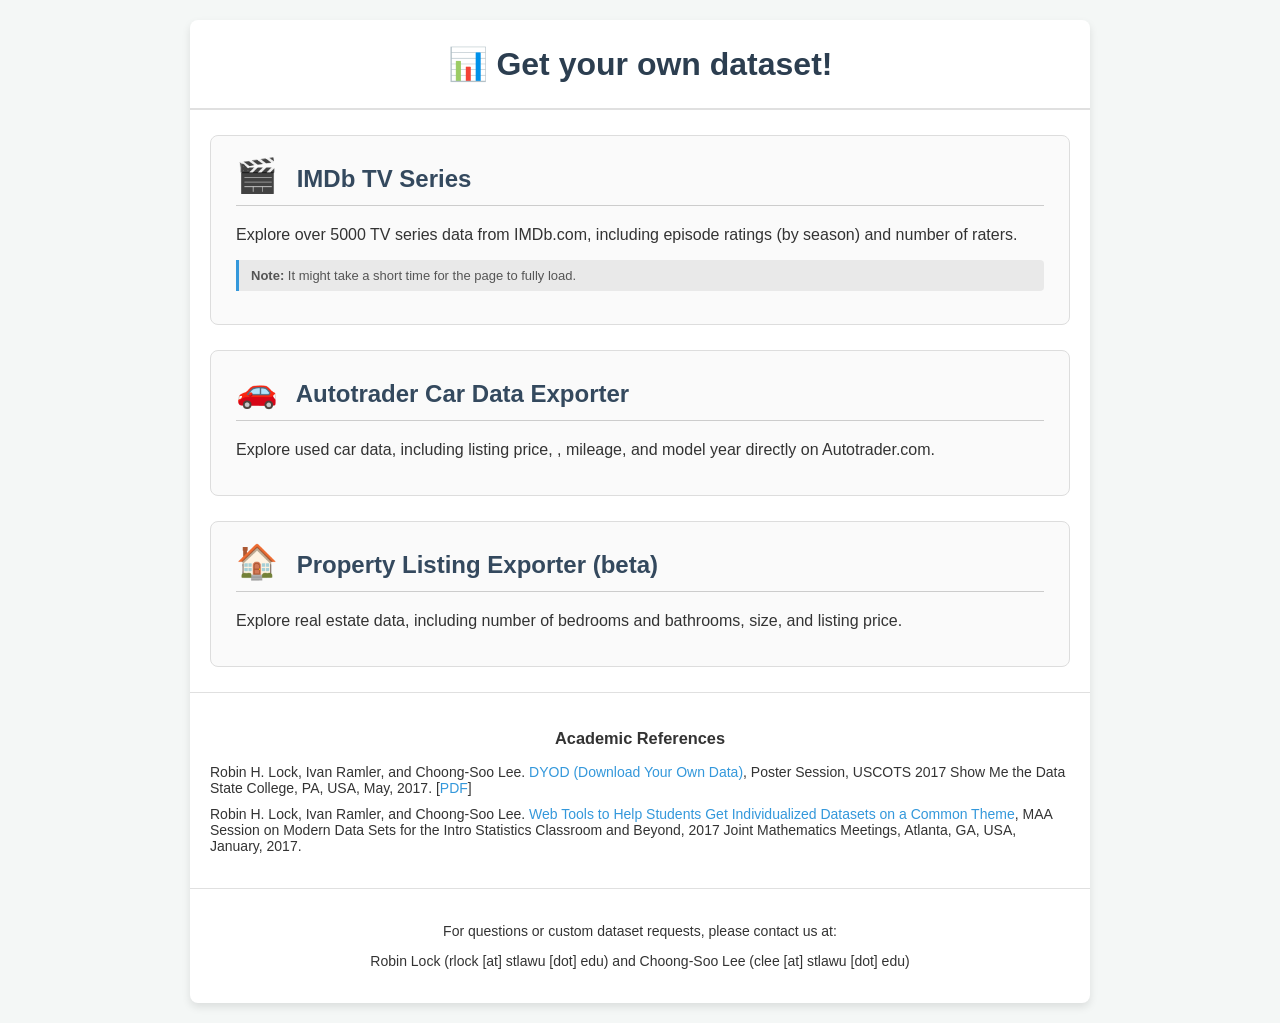
==== dataset/index.html @ 2352c355 "Initial migration of Dataset tools from mySLU to GitHub" ====
<!DOCTYPE html>
<html lang="en">
<head>
    <meta charset="UTF-8">
    <meta name="viewport" content="width=device-width, initial-scale=1.0">
    <title>Get your own dataset!</title>
    <style>
        body {
            font-family: -apple-system, BlinkMacSystemFont, "Segoe UI", Roboto, Helvetica, Arial, sans-serif;
            background-color: #f4f7f6;
            color: #333;
            margin: 0;
            padding: 20px 0;
            display: flex;
            flex-direction: column;
            align-items: center;
        }
        .container {
            width: 90%;
            max-width: 900px;
            margin: 0 auto;
            background-color: #ffffff;
            border-radius: 8px;
            box-shadow: 0 4px 8px rgba(0,0,0,0.1);
            overflow: hidden;
        }
        header {
            text-align: center;
            padding: 25px 20px;
            border-bottom: 2px solid #e0e0e0;
        }
        header h1 {
            color: #2c3e50;
            margin: 0;
        }
        main {
            padding: 25px 20px;
        }
        .tools-container {
            display: flex;
            flex-direction: column;
            gap: 25px;
        }
        
        .tool-link {
            text-decoration: none;
            color: inherit;
            display: flex;
            flex: 1;
        }

        .tool-section {
            flex: 1; 
            padding: 20px 25px;
            border: 1px solid #ddd;
            border-radius: 8px;
            background-color: #fafafa;
            cursor: pointer;
            transition: transform 0.2s ease-in-out, box-shadow 0.2s ease-in-out;
        }

        .tool-icon {
            margin-right: 12px;
            font-size: 1.4em;
        }

        .tool-note {
            font-size: 13px;
            color: #555;
            background-color: #e9e9e9;
            border-left: 3px solid #3498db;
            padding: 8px 12px;
            margin-top: 15px;
            border-radius: 0 4px 4px 0;
        }

        .tool-link:hover .tool-section {
            transform: translateY(-5px);
            box-shadow: 0 8px 16px rgba(0,0,0,0.12);
        }

        @media (max-width: 768px) {
            .tools-container {
                flex-direction: column;
            }
        }
        
        .tool-section h2 {
            color: #34495e;
            border-bottom: 1px solid #ccc;
            padding-bottom: 10px;
            margin-top: 0;
        }
        .references, .contact {
            padding: 20px;
            font-size: 14px;
        }
        .references {
            text-align: left;
        }
        .contact, h3 {
            text-align: center;
        }
        hr {
            border: none;
            border-top: 1px solid #e0e0e0;
            margin: 0;
        }
        .references ul {
            list-style-type: none;
            padding: 0;
        }
        .references li {
            margin-bottom: 10px;
        }
        .references li a {
            color: #3498db;
            text-decoration: none;
        }
        .references li a:hover {
            text-decoration: underline;
        }
        .contact a {
            color: #3498db;
            font-weight: bold;
            text-decoration: none;
        }
    </style>
</head>

<!-- Google tag (gtag.js) -->
<script async src="https://www.googletagmanager.com/gtag/js?id=G-HG7TY74ZK9"></script>
<script>
  window.dataLayer = window.dataLayer || [];
  function gtag(){dataLayer.push(arguments);}
  gtag('js', new Date());

  gtag('config', 'G-HG7TY74ZK9');
</script>

<body>

    <div class="container">
        <header>
            <h1>📊 Get your own dataset!</h1>
        </header>

        <main>
            <div class="tools-container">
                <a href="http://shiny.stlawu.edu:3838/TVSeries/" class="tool-link">
                    <div class="tool-section">
                        <h2><span class="tool-icon">🎬</span> IMDb TV Series</h2>
                        <p>Explore over 5000 TV series data from IMDb.com, including episode ratings (by season) and number of raters.</p>
                        <p class="tool-note"><strong>Note:</strong> It might take a short time for the page to fully load.</p>
                    </div>
                </a>

                <a href="autotrade.html" class="tool-link">
                    <div class="tool-section">
                        <h2><span class="tool-icon">🚗</span> Autotrader Car Data Exporter</h2>
                        <p>Explore used car data, including listing price, , mileage, and model year directly on Autotrader.com.</p>
                    </div>
                </a>

                <a href="realtor.html" class="tool-link">
                    <div class="tool-section">
                        <h2><span class="tool-icon">🏠</span> Property Listing Exporter (beta)</h2>
                        <p>Explore real estate data, including number of bedrooms and bathrooms, size, and listing price.</p>
                    </div>
                </a>
            </div>
        </main>
        <hr>
        <div class="references">
            <h3>Academic References</h3>
            <ul>
                <li>Robin H. Lock, Ivan Ramler, and Choong-Soo Lee. <a href="https://www.causeweb.org/cause/uscots/uscots17/posters/2-10">DYOD (Download Your Own Data)</a>, Poster Session, USCOTS 2017 Show Me the Data State College, PA, USA, May, 2017. [<a href="/assets/publications/DYODPosterUSCOTS2017.pdf">PDF</a>]</li>
                <li>Robin H. Lock, Ivan Ramler, and Choong-Soo Lee. <a href="http://jointmathematicsmeetings.org/amsmtgs/2180_abstracts/1125-k5-2524.pdf">Web Tools to Help Students Get Individualized Datasets on a Common Theme</a>, MAA Session on Modern Data Sets for the Intro Statistics Classroom and Beyond, 2017 Joint Mathematics Meetings, Atlanta, GA, USA, January, 2017.</li>
            </ul>
        </div>
        <hr>
        <footer class="contact">
            <p>For questions or custom dataset requests, please contact us at:</p>
            <p>Robin Lock (rlock [at] stlawu [dot] edu) and Choong-Soo Lee (clee [at] stlawu [dot] edu)</p>
        </footer>
    </div>

</body>
</html>
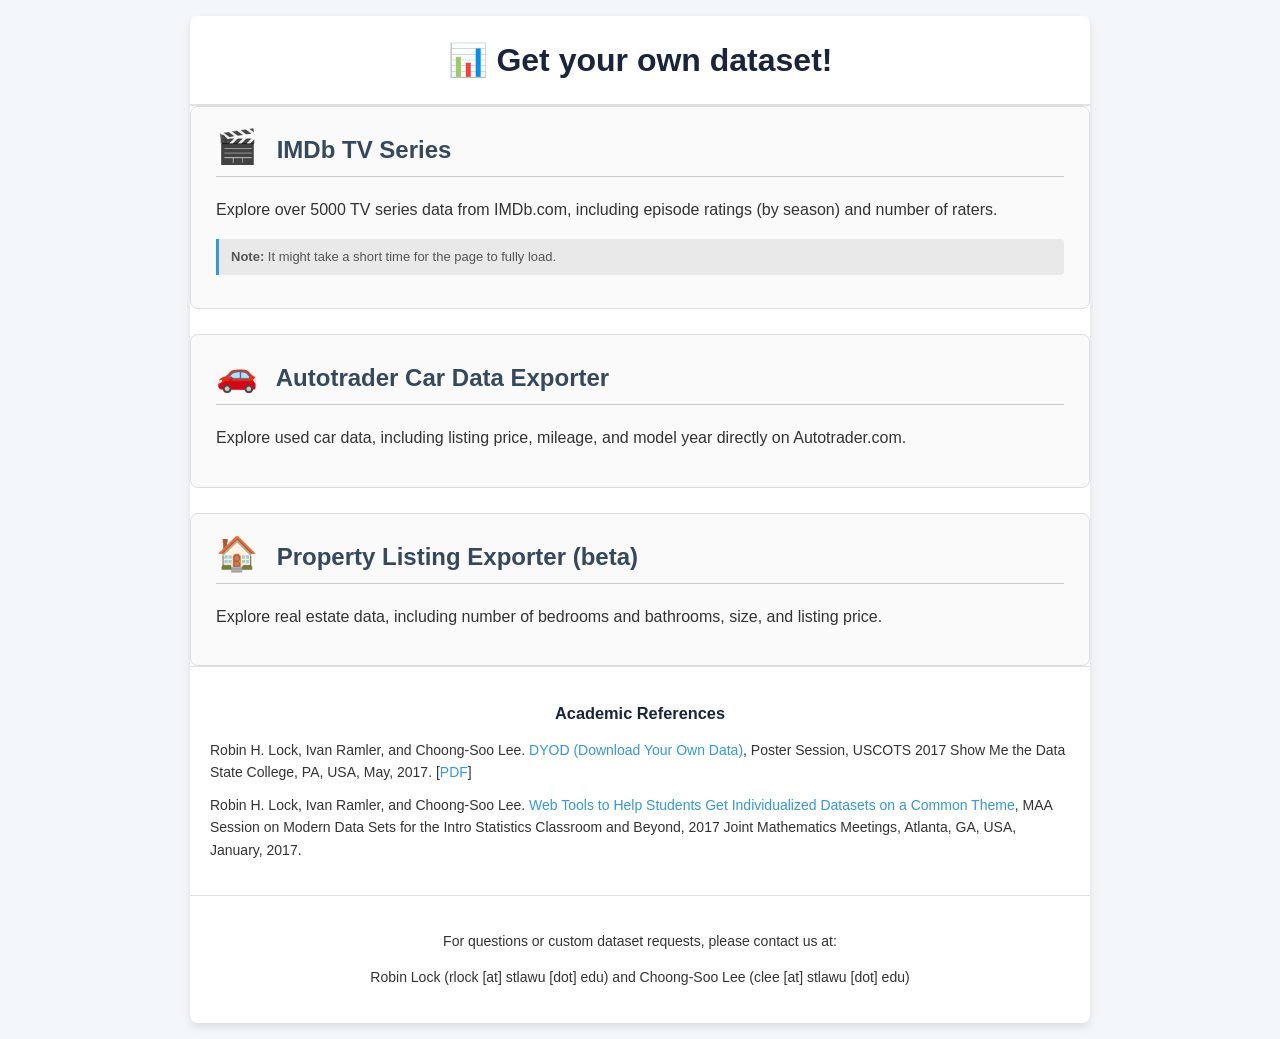
==== commit 854f06e5: "Refactor HTML, CSS, and JS to eliminate redundancies and promote reuse" ====
--- a/dataset/index.html
+++ b/dataset/index.html
@@ -4,143 +4,10 @@
     <meta charset="UTF-8">
     <meta name="viewport" content="width=device-width, initial-scale=1.0">
     <title>Get your own dataset!</title>
-    <style>
-        body {
-            font-family: -apple-system, BlinkMacSystemFont, "Segoe UI", Roboto, Helvetica, Arial, sans-serif;
-            background-color: #f4f7f6;
-            color: #333;
-            margin: 0;
-            padding: 20px 0;
-            display: flex;
-            flex-direction: column;
-            align-items: center;
-        }
-        .container {
-            width: 90%;
-            max-width: 900px;
-            margin: 0 auto;
-            background-color: #ffffff;
-            border-radius: 8px;
-            box-shadow: 0 4px 8px rgba(0,0,0,0.1);
-            overflow: hidden;
-        }
-        header {
-            text-align: center;
-            padding: 25px 20px;
-            border-bottom: 2px solid #e0e0e0;
-        }
-        header h1 {
-            color: #2c3e50;
-            margin: 0;
-        }
-        main {
-            padding: 25px 20px;
-        }
-        .tools-container {
-            display: flex;
-            flex-direction: column;
-            gap: 25px;
-        }
-        
-        .tool-link {
-            text-decoration: none;
-            color: inherit;
-            display: flex;
-            flex: 1;
-        }
-
-        .tool-section {
-            flex: 1; 
-            padding: 20px 25px;
-            border: 1px solid #ddd;
-            border-radius: 8px;
-            background-color: #fafafa;
-            cursor: pointer;
-            transition: transform 0.2s ease-in-out, box-shadow 0.2s ease-in-out;
-        }
-
-        .tool-icon {
-            margin-right: 12px;
-            font-size: 1.4em;
-        }
-
-        .tool-note {
-            font-size: 13px;
-            color: #555;
-            background-color: #e9e9e9;
-            border-left: 3px solid #3498db;
-            padding: 8px 12px;
-            margin-top: 15px;
-            border-radius: 0 4px 4px 0;
-        }
-
-        .tool-link:hover .tool-section {
-            transform: translateY(-5px);
-            box-shadow: 0 8px 16px rgba(0,0,0,0.12);
-        }
-
-        @media (max-width: 768px) {
-            .tools-container {
-                flex-direction: column;
-            }
-        }
-        
-        .tool-section h2 {
-            color: #34495e;
-            border-bottom: 1px solid #ccc;
-            padding-bottom: 10px;
-            margin-top: 0;
-        }
-        .references, .contact {
-            padding: 20px;
-            font-size: 14px;
-        }
-        .references {
-            text-align: left;
-        }
-        .contact, h3 {
-            text-align: center;
-        }
-        hr {
-            border: none;
-            border-top: 1px solid #e0e0e0;
-            margin: 0;
-        }
-        .references ul {
-            list-style-type: none;
-            padding: 0;
-        }
-        .references li {
-            margin-bottom: 10px;
-        }
-        .references li a {
-            color: #3498db;
-            text-decoration: none;
-        }
-        .references li a:hover {
-            text-decoration: underline;
-        }
-        .contact a {
-            color: #3498db;
-            font-weight: bold;
-            text-decoration: none;
-        }
-    </style>
+    <link rel="stylesheet" href="dataset.css">
 </head>
-
-<!-- Google tag (gtag.js) -->
-<script async src="https://www.googletagmanager.com/gtag/js?id=G-HG7TY74ZK9"></script>
-<script>
-  window.dataLayer = window.dataLayer || [];
-  function gtag(){dataLayer.push(arguments);}
-  gtag('js', new Date());
-
-  gtag('config', 'G-HG7TY74ZK9');
-</script>
-
 <body>
-
-    <div class="container">
+    <div class="container portal">
         <header>
             <h1>📊 Get your own dataset!</h1>
         </header>
@@ -155,10 +22,10 @@
                     </div>
                 </a>
 
-                <a href="autotrade.html" class="tool-link">
+                <a href="autotrader.html" class="tool-link">
                     <div class="tool-section">
                         <h2><span class="tool-icon">🚗</span> Autotrader Car Data Exporter</h2>
-                        <p>Explore used car data, including listing price, , mileage, and model year directly on Autotrader.com.</p>
+                        <p>Explore used car data, including listing price, mileage, and model year directly on Autotrader.com.</p>
                     </div>
                 </a>
 
@@ -174,8 +41,8 @@
         <div class="references">
             <h3>Academic References</h3>
             <ul>
-                <li>Robin H. Lock, Ivan Ramler, and Choong-Soo Lee. <a href="https://www.causeweb.org/cause/uscots/uscots17/posters/2-10">DYOD (Download Your Own Data)</a>, Poster Session, USCOTS 2017 Show Me the Data State College, PA, USA, May, 2017. [<a href="/assets/publications/DYODPosterUSCOTS2017.pdf">PDF</a>]</li>
-                <li>Robin H. Lock, Ivan Ramler, and Choong-Soo Lee. <a href="http://jointmathematicsmeetings.org/amsmtgs/2180_abstracts/1125-k5-2524.pdf">Web Tools to Help Students Get Individualized Datasets on a Common Theme</a>, MAA Session on Modern Data Sets for the Intro Statistics Classroom and Beyond, 2017 Joint Mathematics Meetings, Atlanta, GA, USA, January, 2017.</li>
+                <li>Robin H. Lock, Ivan Ramler, and Choong-Soo Lee. <a href="https://www.causeweb.org/cause/uscots/uscots17/posters/2-10" target="_blank" rel="noopener">DYOD (Download Your Own Data)</a>, Poster Session, USCOTS 2017 Show Me the Data State College, PA, USA, May, 2017. [<a href="/assets/publications/DYODPosterUSCOTS2017.pdf">PDF</a>]</li>
+                <li>Robin H. Lock, Ivan Ramler, and Choong-Soo Lee. <a href="http://jointmathematicsmeetings.org/amsmtgs/2180_abstracts/1125-k5-2524.pdf" target="_blank" rel="noopener">Web Tools to Help Students Get Individualized Datasets on a Common Theme</a>, MAA Session on Modern Data Sets for the Intro Statistics Classroom and Beyond, 2017 Joint Mathematics Meetings, Atlanta, GA, USA, January, 2017.</li>
             </ul>
         </div>
         <hr>
@@ -184,6 +51,6 @@
             <p>Robin Lock (rlock [at] stlawu [dot] edu) and Choong-Soo Lee (clee [at] stlawu [dot] edu)</p>
         </footer>
     </div>
-
+    <script src="dataset.js"></script>
 </body>
-</html>+</html>
--- a/dataset/dataset.css
+++ b/dataset/dataset.css
@@ -0,0 +1,285 @@
+/* ==========================================================================
+   Dataset Tools Common Styles
+   ========================================================================== */
+:root {
+  --bg-color: #f4f7f9;
+  --text-color: #333333;
+  --card-bg: #ffffff;
+  --heading-color: #1a253c;
+  --primary-blue: #007bff;
+  --primary-blue-hover: #0056b3;
+  --border-color: #cccccc;
+  --border-subtle: #eef2f7;
+  --note-bg: #fffbe6;
+  --note-border: #ffe58f;
+  --note-text: #8a6d3b;
+  --shadow-card: 0 8px 25px rgba(0, 0, 0, 0.1);
+  --radius-card: 12px;
+  --radius-input: 6px;
+}
+
+body {
+  font-family: -apple-system, BlinkMacSystemFont, "Segoe UI", Roboto, Helvetica, Arial, sans-serif;
+  background-color: var(--bg-color);
+  color: var(--text-color);
+  display: flex;
+  justify-content: center;
+  align-items: center;
+  min-height: 100vh;
+  margin: 0;
+  padding: 1rem;
+  box-sizing: border-box;
+}
+
+.container {
+  background-color: var(--card-bg);
+  padding: 2rem 3rem;
+  border-radius: var(--radius-card);
+  box-shadow: var(--shadow-card);
+  width: 100%;
+  max-width: 500px;
+  box-sizing: border-box;
+}
+
+.container.wide {
+  max-width: 800px;
+}
+
+.container.portal {
+  width: 90%;
+  max-width: 900px;
+  margin: 0 auto;
+  padding: 0;
+  border-radius: 8px;
+  box-shadow: 0 4px 8px rgba(0,0,0,0.1);
+  overflow: hidden;
+}
+
+header {
+  text-align: center;
+}
+
+.container.portal header {
+  padding: 25px 20px;
+  border-bottom: 2px solid #e0e0e0;
+}
+
+h1 {
+  color: var(--heading-color);
+  text-align: center;
+  margin-bottom: 1.5rem;
+}
+
+.container.portal h1 {
+  margin: 0;
+}
+
+h2, h3 {
+  color: var(--heading-color);
+}
+
+.note {
+  background-color: var(--note-bg);
+  border: 1px solid var(--note-border);
+  border-radius: var(--radius-input);
+  padding: 0.75rem 1rem;
+  font-size: 0.9rem;
+  color: var(--note-text);
+  text-align: left;
+  margin-bottom: 1.5rem;
+}
+
+.form-group {
+  margin-bottom: 1rem;
+}
+
+label {
+  display: block;
+  margin-bottom: 0.5rem;
+  font-weight: 600;
+}
+
+a {
+  color: var(--primary-blue);
+  text-decoration: none;
+}
+
+a:hover {
+  text-decoration: underline;
+}
+
+input, select {
+  width: 100%;
+  padding: 0.75rem;
+  border: 1px solid var(--border-color);
+  border-radius: var(--radius-input);
+  box-sizing: border-box;
+  font-size: 1rem;
+  background-color: var(--card-bg);
+}
+
+select:disabled {
+  background-color: #e9ecef;
+  cursor: not-allowed;
+}
+
+input:focus, select:focus {
+  outline: none;
+  border-color: var(--primary-blue);
+  box-shadow: 0 0 5px rgba(0, 123, 255, 0.25);
+}
+
+button {
+  width: 100%;
+  padding: 0.8rem;
+  border: none;
+  border-radius: var(--radius-input);
+  background-color: var(--primary-blue);
+  color: white;
+  font-size: 1.1rem;
+  font-weight: bold;
+  cursor: pointer;
+  transition: background-color 0.2s;
+}
+
+button:hover {
+  background-color: var(--primary-blue-hover);
+}
+
+#status {
+  text-align: center;
+  margin-top: 1.5rem;
+  font-weight: 500;
+  min-height: 20px;
+}
+
+/* Guide and informational page elements */
+.intro {
+  background-color: #e6f7ff;
+  border: 1px solid #91d5ff;
+  border-radius: var(--radius-input);
+  padding: 1rem 1.5rem;
+  margin-bottom: 2rem;
+}
+
+.warning {
+  background-color: var(--note-bg);
+  border: 1px solid var(--note-border);
+  color: var(--note-text);
+  padding: 1rem 1.5rem;
+  border-radius: var(--radius-input);
+  margin-top: 2rem;
+}
+
+code {
+  background-color: var(--border-subtle);
+  padding: 0.2rem 0.5rem;
+  border-radius: 4px;
+  font-family: "Courier New", Courier, monospace;
+}
+
+ol {
+  padding-left: 20px;
+}
+
+li {
+  margin-bottom: 0.75rem;
+  line-height: 1.6;
+}
+
+p {
+  line-height: 1.6;
+}
+
+/* Portal index layout */
+.tools-container {
+  display: flex;
+  flex-direction: column;
+  gap: 25px;
+}
+
+.tool-link {
+  text-decoration: none;
+  color: inherit;
+  display: flex;
+  flex: 1;
+}
+
+.tool-section {
+  flex: 1; 
+  padding: 20px 25px;
+  border: 1px solid #ddd;
+  border-radius: 8px;
+  background-color: #fafafa;
+  cursor: pointer;
+  transition: transform 0.2s ease-in-out, box-shadow 0.2s ease-in-out;
+}
+
+.tool-icon {
+  margin-right: 12px;
+  font-size: 1.4em;
+}
+
+.tool-note {
+  font-size: 13px;
+  color: #555;
+  background-color: #e9e9e9;
+  border-left: 3px solid #3498db;
+  padding: 8px 12px;
+  margin-top: 15px;
+  border-radius: 0 4px 4px 0;
+}
+
+.tool-link:hover .tool-section {
+  transform: translateY(-5px);
+  box-shadow: 0 8px 16px rgba(0,0,0,0.12);
+}
+
+.tool-section h2 {
+  color: #34495e;
+  border-bottom: 1px solid #ccc;
+  padding-bottom: 10px;
+  margin-top: 0;
+}
+
+.references, .contact {
+  padding: 20px;
+  font-size: 14px;
+}
+
+.references {
+  text-align: left;
+}
+
+.contact, .references h3 {
+  text-align: center;
+}
+
+hr {
+  border: none;
+  border-top: 1px solid #e0e0e0;
+  margin: 0;
+}
+
+.references ul {
+  list-style-type: none;
+  padding: 0;
+}
+
+.references li {
+  margin-bottom: 10px;
+}
+
+.references li a, .contact a {
+  color: #3498db;
+}
+
+.references li a:hover {
+  text-decoration: underline;
+}
+
+@media (max-width: 768px) {
+  .tools-container {
+    flex-direction: column;
+  }
+}
